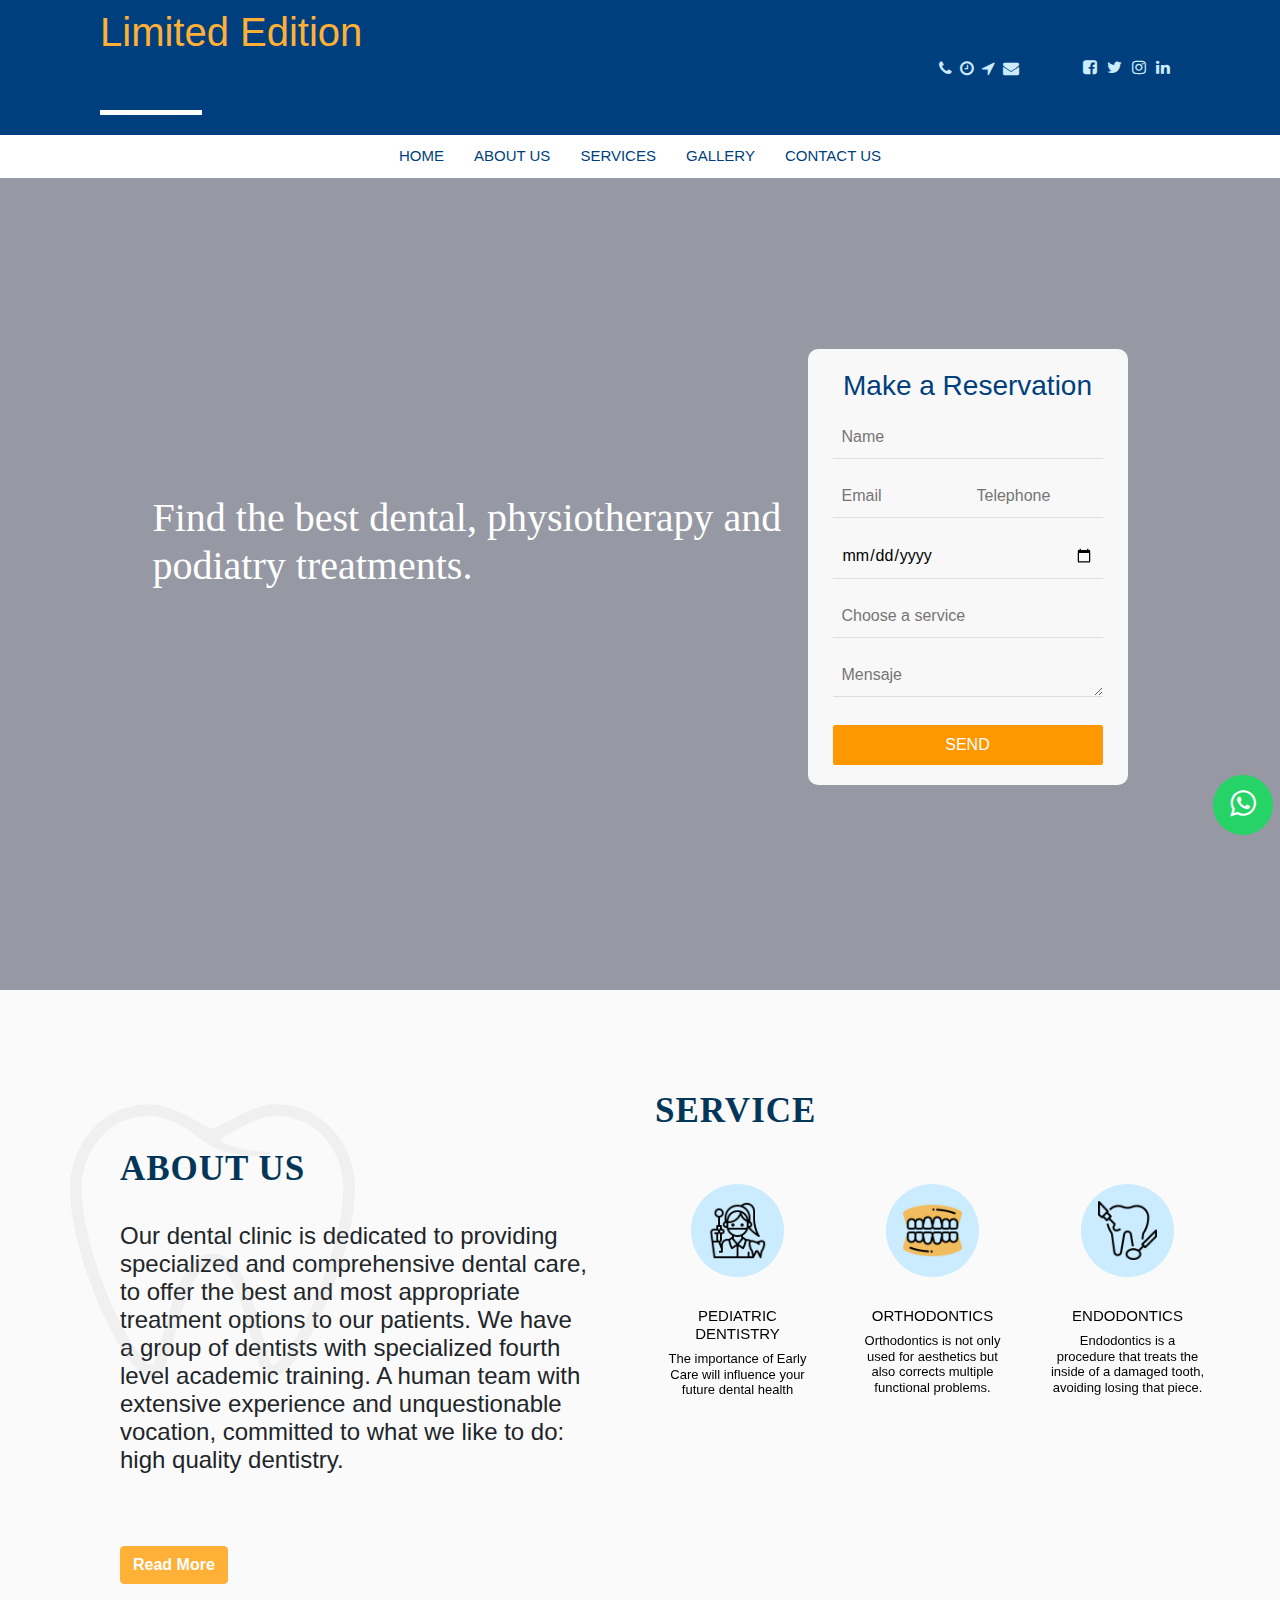
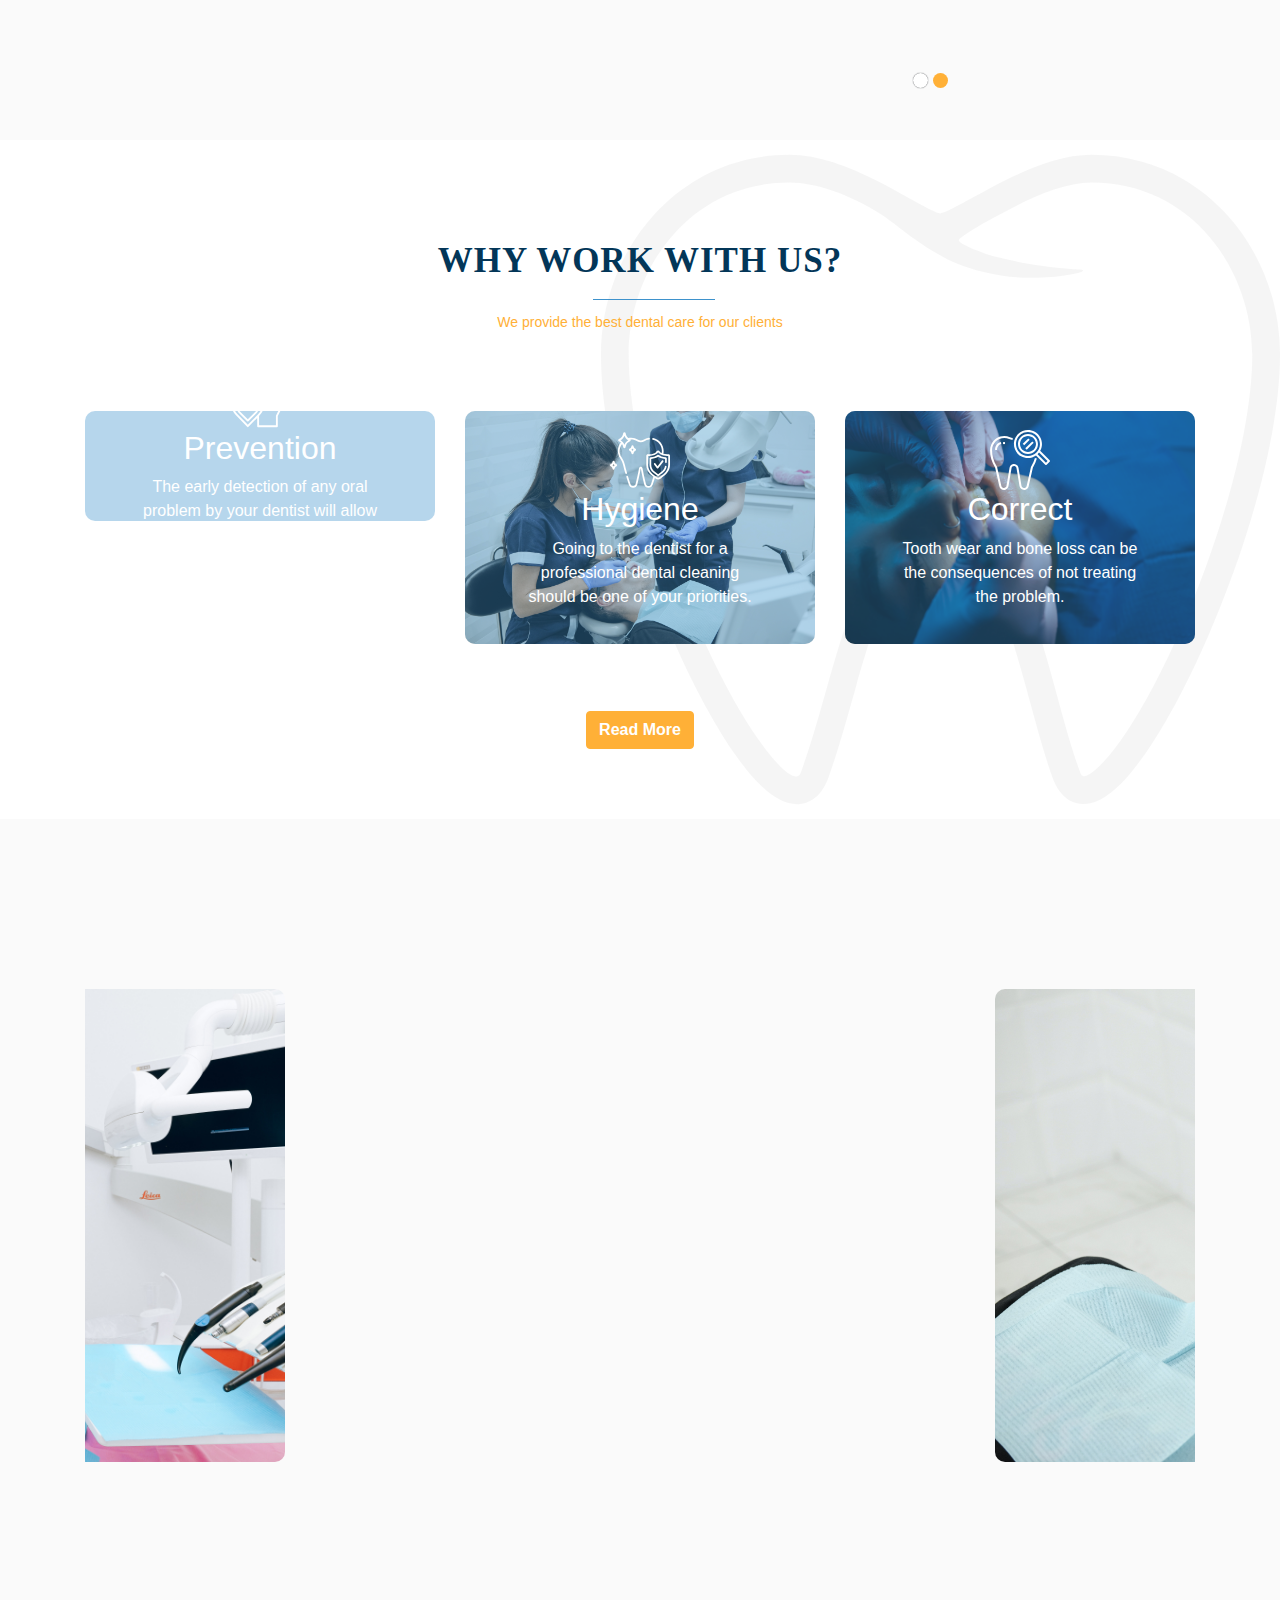
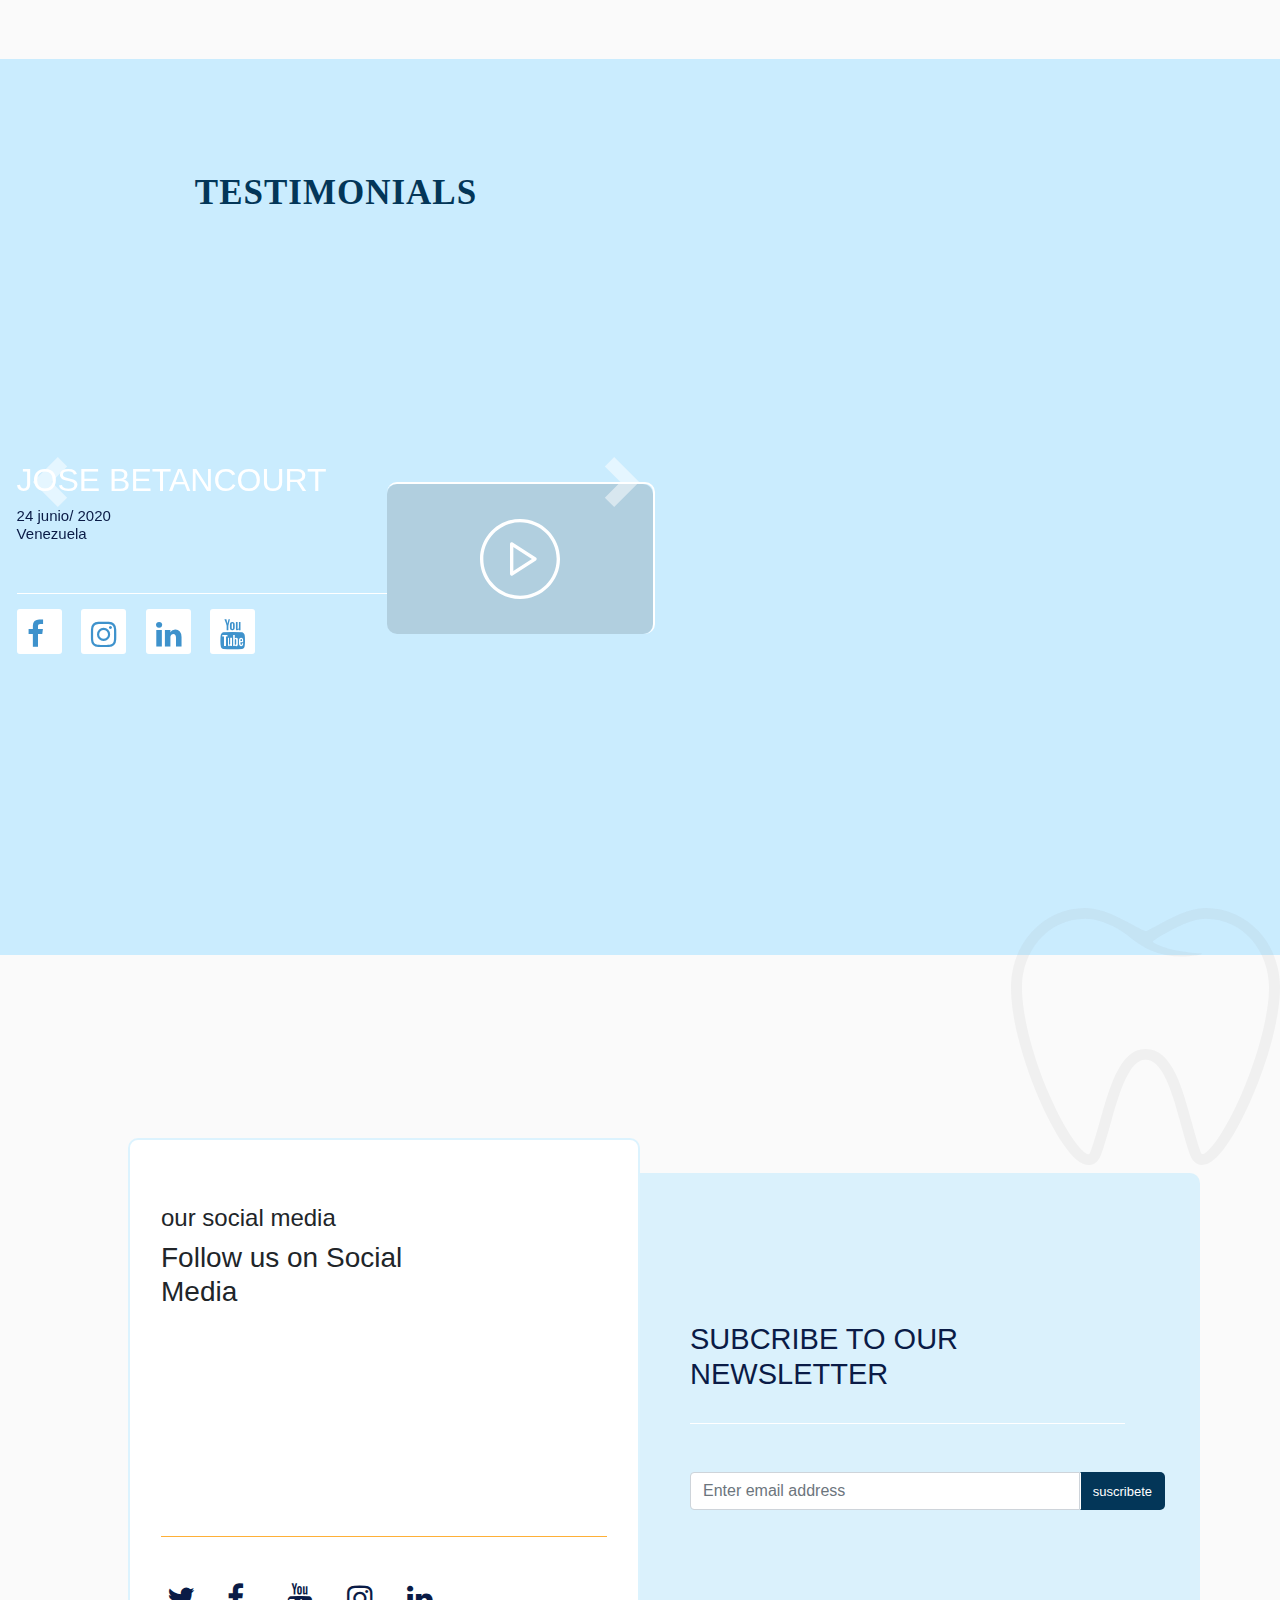
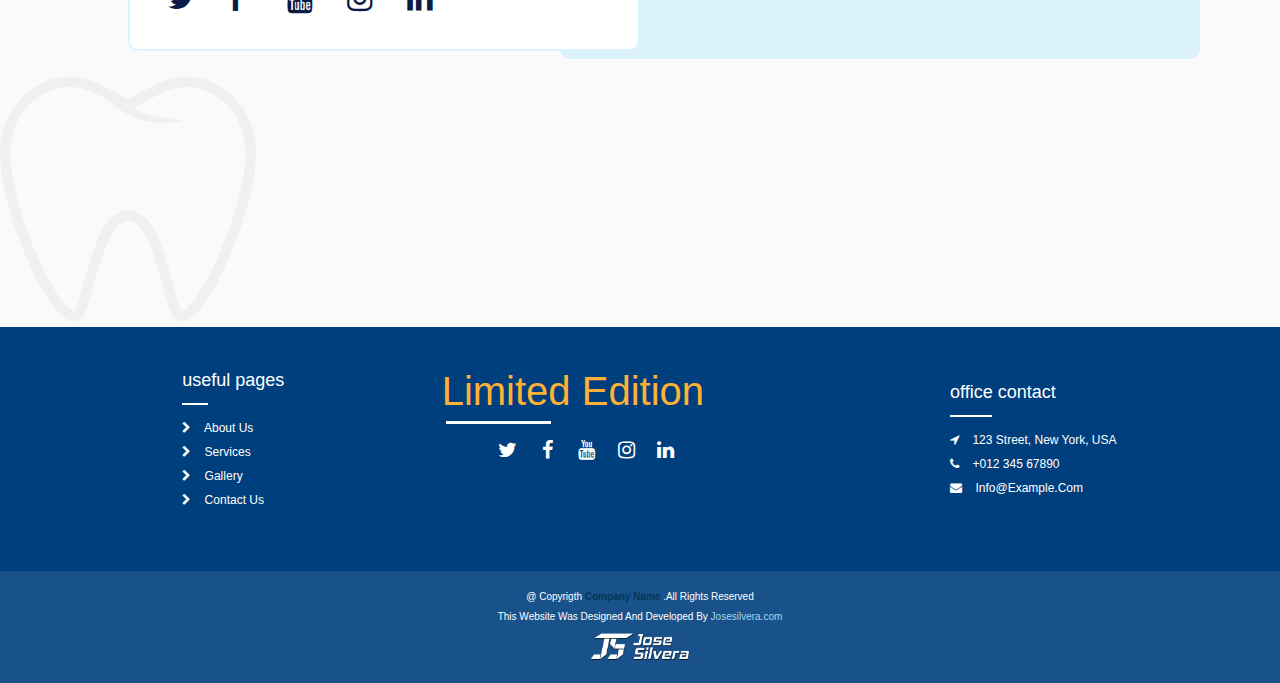
==== index.html @ 58173c43 "project limited edition" ====
<!DOCTYPE html>
<html lang="en">
<head>
    <meta charset="UTF-8">
    <meta http-equiv="X-UA-Compatible" content="IE=edge">
    <meta name="viewport" content="width=device-width, user-scalable=no, initial-scale=1.0, maximum-scale=1.0, minimum-scale=1.0">
    <link rel="icon" href="assets/img/LOGO-many.png" type="image/x-icon">
    <link rel="stylesheet" href="https://maxcdn.bootstrapcdn.com/font-awesome/4.5.0/css/font-awesome.min.css">
    <!-- <link rel='stylesheet' href='https://maxcdn.bootstrapcdn.com/bootstrap/3.3.5/css/bootstrap.min.css'> -->
    <link rel="stylesheet" href="assets/css/bootstrap.css">
    <link rel="stylesheet" href="assets/css/slick-theme.css">
    <link rel="stylesheet" href="assets/css/slick.css">
    <!--   <link rel="stylesheet" href="assets/css/bootstrap.css"> -->
    <link rel="stylesheet" href="assets/css/responsive.css">
    <link rel="stylesheet" href="assets/css/main.css">
    <link rel="stylesheet" href="assets/css/fonts.css">
  <title>Limited Edition Websites</title>
</head>
<body>
  <a href="https://wa.me/123445678910?text=Me%20gustaría%20saber%20el%20precio%20del%20coche" class="whatsapp" target="_blank"> <i class="fa fa-whatsapp whatsapp-icon"></i></a>
  <!-- Boton hacia arriba -->
<a class="ir-arriba"  javascript:void(0) title="Volver arriba">
  <span class="fa-stack">
    <i class="fa fa-circle fa-stack-2x"></i>
    <i class="fa fa-arrow-up fa-stack-1x fa-inverse"></i>
  </span>
</a>
    <header>
        <nav class="">
            <div class="header">
                <div class="header-logo">
                    <div class="header-contact">
                        <div class="logo">
                            <h1>
                                Limited Edition
                            </h1>
                        </div>
                        <div class="information">
                            <div class="hour">
                              <div class="phone">
                                <h6 class="btn btn--hover-icon">
                                  <i class="fa fa-phone"></i>
                                  <span>+1 234 456 78910</span>
                                </h6>
                                <h6 class="text-orange btn btn--hover-icon">
                                  <i class="fa fa-clock-o"></i>
                                  <span class="text-white"> Mon - Sat 8:00 - 17:30, Sanday - CLOSED</span>
                                </h6>
                                <h6 class="text-orange btn btn--hover-icon">
                                  <i class="fa fa-location-arrow"></i>
                                    <span class="text-white"> 123 Street, New York, USA</span>
                                </h6>
                                <h6 class="text-orange btn btn--hover-icon">
                                  <i class="fa fa-envelope"></i>
                                  <span class="text-white"> info@example.com</span>
                                </h6>
                              </div>
                                
                                
                        </div>
                        <div class="Followus">
                            
                            <div class="Followus-icons">
                                <span><a href="#Facebook"><i class="fa fa-facebook-square"></i></a></span>
                                <span><a href="#Twitter"><i class="fa fa-twitter"></i></a></span>
                                <span><a href="#Instagram"><i class="fa fa-instagram"></i></a></span>
                                <span><a href="#Linkendiun"><i class="fa fa-linkedin"></i></a></span>
                            </div>
                            
                        </div>
                    </div>
                </div>
                
            </div>

            <div class="header__main navbar-me back container-fluid">
            <button class="responsive-menu-btn">
                <svg class="open" xmlns="http://www.w3.org/2000/svg" viewBox="0 0 100 125">
                    <path d="M14.000002 15.99999c-3.3137 0-6 2.68619-6 6 0 3.31359 2.6863 6 6 6h71.999996c3.3137 0 6-2.68641 6-6 0-3.31381-2.6863-6-6-6zm0 28.00003c-3.3137 0-6 2.6862-6 6 0 3.3136 2.6863 6 6 6h71.999996c3.3137 0 6-2.6864 6-6 0-3.3138-2.6863-6-6-6zm0 28c-3.3137 0-6 2.6862-6 6 0 3.3136 2.6863 6 6 6h71.999996c3.3137 0 6-2.6864 6-6 0-3.3138-2.6863-6-6-6z"
                        style="text-indent:0;text-transform:none;block-progression:tb" overflow="visible" color="#000" />
                </svg>
                <svg class="close" xmlns="http://www.w3.org/2000/svg" viewBox="0 0 16 20">
                <path d="M14.7 1.3c-.4-.4-1-.4-1.4 0L8 6.6 2.7 1.3c-.4-.4-1-.4-1.4 0s-.4 1 0 1.4L6.6 8l-5.3 5.3c-.4.4-.4 1 0 1.4.2.2.4.3.7.3s.5-.1.7-.3L8 9.4l5.3 5.3c.2.2.5.3.7.3s.5-.1.7-.3c.4-.4.4-1 0-1.4L9.4 8l5.3-5.3c.4-.4.4-1 0-1.4z"/>
                </svg>
            </button>
            <nav class="nav__menu" id="probando">
                <div class="nav-item">
                <a class="nav-link before" href="index.html">home</a>
                </div>
                <div class="nav-item">
                    <a class="nav-link" href="about.html">about us</a>
                </div>
                <div class="nav-item">
                    <a class="nav-link" href="services.html">services</a>
                </div>
                <div class="nav-item">
                    <a class="nav-link" href="gallery.html">gallery</a>
                    </div>
                <div class="nav-item">
                    <a class="nav-link" href="contact.html">Contact Us</a>
                </div>
            </nav>
        </div>
            
        </nav>

      
    

        <!-- INFO HEADER -->
        <div class="header-info">
            
            <video playsinline="playsinline" autoplay="autoplay" muted="muted" loop="loop">
                <source src="assets/video/banner.mp4" type="video/mp4">
              </video>
            <div class=" mask-header">
                <div class="info-xs">
                    <div class="info-xs-1">
                        <h1>Find the best dental, physiotherapy and podiatry treatments.
                        </h1>
                    </div>
                    <div class="info-xs-2">
                        <div class="formulario">
                            <h3 class="blue">Make a Reservation</h3>
                            <from id="formulario">
                                <input type="text" name="name" placeholder="Name" id="#name">
                                <div class="input-datos">
                                <input type="email" name="email" placeholder="Email" id="#email">
                                <input type="phone" name="" placeholder="Telephone" id="">
                                </div>
                                <input type="date" name="calendar"  id="#calenndar">
                                <input type="text" name="service" placeholder="Choose a service" id="">
                                <textarea name="" id="" placeholder="Mensaje" cols="30" rows="10"></textarea>
                            </from>
                            
                            <div class="button-contact Send">
                                <button type="submit" class="btn-contactus"> <a href=#Gallery>send</a> </button>
                            </div>
                        </div>
                    </div>
                </div>
            </div>
        </div>
    </header>
    <!-- SECTION ABOUT -->
    <section id="About">
      <div class="container">
        <div class="row info-about">
          <div class="col-md-6 text-about">
            <img src="assets/img/background-tooth.svg" alt="">
            <h2 class="text-title">About Us</h2>
            <h4 class="text-content">Our dental clinic is dedicated to providing specialized and comprehensive dental care, to offer the best and most appropriate treatment options to our patients. We have a group of dentists with specialized fourth level academic training. A human team with extensive experience and unquestionable vocation, committed to what we like to do: high quality dentistry.</h4>
            <img src="" alt="">
            <div class="about-button">
              <button type="button" class="btn btn-primary"> <a href="about.html">Read More</a></button>
            </div>
          </div>
            <div class="col-md-6 Service">
              <h2 class="text-title">Service</h2>
    <!-- COROUSEL  -->
    <div id="carouselExampleControls" class="carousel slide" data-ride="carousel">
      <div class="carousel-inner">
          <div class="carousel-item active">
            <div class="row">
              <div class="col-md-4 background-light-blue">
                <div class="icon-services">
                  <div>
                    <img src="assets/img/odontopediatria.png" alt="">
                  </div>
                </div>
                <h2 class="title-service">pediatric dentistry
                </h2>
                <h3 class="content-servi">
                  The importance of Early Care will influence your future dental health
                </h3>
              </div>
              <div class="col-md-4 background-orange">
                <div class="icon-services">
                  <div>
                    <img src="assets/img/ortodoncia.png" alt="">
                  </div>
                  
                </div>
                <h2 class="title-service">orthodontics
                </h2>
                <h3 class="content-servi">
                  Orthodontics is not only used for aesthetics but also corrects multiple functional problems.
                </h3>
              </div>
              <div class="col-md-4 background-blue">
                <div class="icon-services">
                  <div>
                    <img src="assets/img/endodoncia.png" alt="">
                  </div>
                
              </div>
                <h2 class="title-service">Endodontics
                </h2>
                <h3 class="content-servi">
                  Endodontics is a procedure that treats the inside of a damaged tooth, avoiding losing that piece.
                </h3>
              </div>
              
            </div>
          </div>
          <div class="carousel-item">
            <div class="row">
              <div class="col-md-4 background-orange">
                <div class="icon-services">
                  <div>
                    <img src="assets/img/regeneracion-osea.png" alt="">
                  </div>
                </div>
                <h2 class="title-service"> bone regenaration
                </h2>
                <h3 class="content-servi">
                  Implantology is the branch of dentistry that has revolutionized dental treatments.
                </h3>
              </div>
              <div class="col-md-4 background-blue">
                <div class="icon-services">
                  <div>
                    <img src="assets/img/Periodoncia.svg" alt="">
                  </div>
                </div>
                <h2 class="title-service"> Periodontics
                </h2>
                <h3 class="content-servi">
                  La enfermedad periodontal es una enfermedad inflamatoria-infecciosa que afecta los tejidos de soporte del diente.
                </h3>
              </div>
              <div class="col-md-4 background-light-blue">
                <div class="icon-services">
                  <div>
                  <img src="assets/img/Blancamiento.png" alt=""> 
                  </div>
                  
                </div>
                
                <h2 class="title-service"> Esthetic
                </h2>
                <h3 class="content-servi">
                  ¿No te gusta como lucen tus dientes? odontología cosmética puede dar un cambio muy importante en tu sonrisa.</h3>
              </div>
            </div>
          </div>
      </div>
      <!-- Indicators -->
      <ol class="carousel-indicators circle-indicators">
          <a data-target="#carouselExampleControls" data-slide-to="0" class="indicators-service active"></a>
          <a data-target="#carouselExampleControls" data-slide-to="1" class="indicators-service"></a>
      </ol> 
    </div>
    </section>
    <!-- SECTION PROFITS -->
    <section id="Profits">
      <img src="assets/img/background-tooth.svg" id="profits-tooth" alt="">
      <div class="container">
        <div id="titles">
          <h2 class="text-title">Why Work With Us?</h2>
          <h3 class="sub-title">We provide the best dental care for our clients</h3>
        </div>
        <div class="row">
          
          <div class="col-md-4">
            <div class="info-Profits">
              <img src="assets/img/prevencion.jpg" alt="">
              <div class="mask-profits">
                <div class="icon-profts">
                  <img src="assets/img/proteger.svg" alt="">
                </div>
                <h2>Prevention</h2>
                <p>
                  The early detection of any oral problem by your dentist will allow a lower cost and faster treatment.</p>
              </div>
            </div>
          </div>
          <div class="col-md-4">
            <div class="info-Profits">
              <img src="assets/img/higyene.jpg" alt="">
              <div class="mask-profits">
                <div class="icon-profts">
                  <img src="assets/img/higyene.svg" alt="">
                </div>
                <h2>Hygiene</h2>
                <p>Going to the dentist for a professional dental cleaning should be one of your priorities.</p>
              </div>
            </div>
          </div>
          <div class="col-md-4">
            <div class="info-Profits">
              <img src="assets/img/correct.jpg" alt="">
              <div class="mask-profits">
                <div class="icon-profts">
                  <img src="assets/img/correct.svg" alt="">
                </div>
                <h2>Correct</h2>
                <p>
                  Tooth wear and bone loss can be the consequences of not treating the problem.</p>
              </div>
            </div>
          </div>
        </div>
      </div>
      <div class="button-profits">
        <button type="button" class="btn btn-primary"> <a href="services.html">Read More</a></button>
      </div>
    </section>
    <section class="job">
      <!-- COROUSEL  -->
      <div class="container">
              <div class="slider center">       
                <div class="slide">
                  <div class="img-slick"> <img src="assets/img/img-2.jpg" alt=""></div>
                </div>
                <div class="slide">
                  <div class="img-slick"> <img src="assets/img/img1.jpg" alt=""></div>
                </div>
                <div class="slide">
                  <div class="img-slick"> <img src="assets/img/img3.jpg" alt=""></div>
                </div>
              <div class="slide">
                <div class="img-slick"> <img src="assets/img/img4.jpg" alt=""></div>
                </div>
            </div>
      </div>
      </section>

    <section class="Testimonials">
      <!-- COROUSEL  -->
      <div id="carousel-testimonials" class="carousel slide" data-ride="carousel">
        <h2 class="text-title">Testimonials</h2>
        <div class="carousel-inner">
            <div class="carousel-item active">
              <div class="content-testimonials">
                <div class="info-testimonials">
                  <h2 class="name-client">
                    Jose Betancourt
                  </h2>
                  <h4 class="date-client">
                      24 junio/ 2020 <br> Venezuela
                  </h4>
                  <div class="icons-testimonials">
                    <i class="fa fa-facebook"></i>
                    <i class="fa fa-instagram"></i>
                    <i class="fa fa-linkedin"></i>
                    <i class="fa fa-youtube"></i>
                  </div>
                </div>
                <div class="video-testimonils">
                      <!-- Button trigger modal -->
                      <div class="play">
                        <div class="container-play">
                          <img src="assets/img/play-button.svg" alt="">
                        </div>
                        <video data-toggle="modal" data-target="#HELPMELong"   playsinline="playsinline"  muted="muted" loop="loop">
                          <source  src="assets/video/banner.mp4" type="video/mp4">
                        </video>
                      </div>
                  
                </div>
              </div>
            </div>
            </div>
            <a class="carousel-control-prev" href="#carousel-testimonials" role="button" data-slide="prev">
              <span class="carousel-control-prev-icon" aria-hidden="true"></span>
              <span class="sr-only">Previous</span>
            </a>
            <a class="carousel-control-next" href="#carousel-testimonials" role="button" data-slide="next">
              <span class="carousel-control-next-icon" aria-hidden="true"></span>
              <span class="sr-only">Next</span>
            </a>
      </div>
      <!-- Modal #1-->
      <div class="modal fade" id="HELPMELong" tabindex="-1" role="dialog" aria-labelledby="HELPMELongTitle" aria-hidden="true">
        <div class="modal-dialog" role="document">
          <div class="modal-content">
            <div class="modal-body">
              <button type="button" class="close" data-dismiss="modal" aria-label="Close"><span aria-hidden="true">&times;</span></button>
              <video playsinline="playsinline" autoplay="autoplay" muted="muted" loop="loop">
                <source src="assets/video/banner.mp4" type="video/mp4">
              </video>
            </div>
          </div>
        </div>
      </div>
    </section>
<!-- SECCION SOCIAL -->
<section class="social">
  <img src="assets/img/background-tooth.svg" id="social-1" alt="">
  <div class="social-info">
      <div class="text-social">
          <h4 class="orange-subtitulo">our social media</h4>
          <h3 cclass="text-title">Follow us on Social <br> Media</h3>
      </div>
      <div class="icon-social">
          <a href="#Twitter"><i class="fa fa-twitter"></i></a>
          <a href="#Facebook"><i class="fa fa-facebook-f"></i></a>
          <a href="#Youtube"><i class="fa fa-youtube"></i></a>
          <a href="#Instagram"><i class="fa fa-instagram"></i></a>
          <a href="#Linkedin"><i class="fa fa-linkedin"></i></a>
      </div>
  </div>
  <div class="subscribe">
      <h4>Subcribe to our Newsletter</h4>
      <form>
          <div class="input-group">
          <input type="text" class="form-control" placeholder="Enter email address">
          <div class="input-group-btn">
              <button class="btn btn-default" type="submit">suscribete</button>
          </div>
          </div>
      </form>
  </div>
  <img src="assets/img/background-tooth.svg" id="social-2" alt="">
</section>

     <!-- FOOTER -->
     <footer id="contact"> 
      <div class="footer-menu">
          
          <div class="col-4 ul-page">
              <ul>
                  <li class="orange-footer">
                      useful pages
                  </li>
                  <li class="text-footer"><a href="about.html"> <i class="fa fa-chevron-right"></i> about us</a></li>
                  <li class="text-footer"><a href="service.html"> <i class="fa fa-chevron-right"></i> services</a></li>
                  <li class="text-footer"><a href="gallery.html"> <i class="fa fa-chevron-right"></i> gallery</a></li>
                  <li class="text-footer"><a href="contact.html"> <i class="fa fa-chevron-right"></i> contact us</a></li>
              </ul>
          </div>
          <div class="col-3 img-logo">
              <h1>
                  Limited Edition
              </h1>
              <li class="icons-ul">
                  <a href="#Twitter"><i class="fa fa-twitter"></i></a>
                  <a href="#Facebook"><i class="fa fa-facebook-f"></i></a>
                  <a href="#Youtube"><i class="fa fa-youtube"></i></a>
                  <a href="#Instagram"><i class="fa fa-instagram"></i></a>
                  <a href="#Linkedin"><i class="fa fa-linkedin"></i></a>
              </li>
          </div>
          <div class="col-5 ul-contact">
              <ul>
                  <li class="orange-footer">
                      office contact
                  </li>
                  <li class="text-footer"><i class="fa fa-location-arrow"></i> 123 street, new york, USA</li>
                  <li class="text-footer"><i class="fa fa-phone"></i> +012 345 67890</li>
                  <li class="text-footer"><i class="fa fa-envelope"></i> info@example.com</li>
              </ul>
          </div>
      </div>
      <div class="copyrigth">
          <h4>@ copyrigth <strong class="orange">company name</strong> .all rights reserved</h4>
          <h4>this website was designed and developed by <a href="#josesilvera">Josesilvera.com</a></h4>
          <img src="assets/img/Logo-JS-White-Wshadow.png" alt="jose silvera">
      </div>
  </footer>
<!-- partial -->
 <script src='https://cdnjs.cloudflare.com/ajax/libs/jquery/2.1.3/jquery.min.js'></script>
<script  src="assets/js/scroll-top.js"></script>
<script  src="assets/js/bootstrap.min.js"></script>
<script  src="assets/js/jquery.min.js"></script>
<script  src="assets/js/slick.min.js"></script>
<script src="assets/js/menu.js"></script> 
<script src="assets/js/slider.js"></script>
</body>
</html>
---- assets/css/responsive.css ----
@media only screen and (min-width:0px) and (max-width:500px) {
.navbar.navbar-expand-lg.navbar-light.bg-light {
display: none;
}
/*HEADER*/

.header__main.navbar-me.back.container-fluid {
    height: 10vh;
}
.responsive-menu-btn {
    height: 50px !important;
    }
.responsive-menu-btn svg {
    top: 18%!important;
}
.logo {
    display: flex;
    height: 100%;
}
.header-logo {
padding: 5px 10px;
height: 22vh;
}
.header-contact {
justify-content: end;
flex-direction: column;
}

.info-xs {
position: relative;
flex-direction: column;
padding: 0px 10px;
width: 100%;
}
.info-xs-1 h1:before {
margin-top: inherit !important;
top: -30px;
 }
 .formulario{
    background: #f6f6f6  !important;
 }
 .formulario input, .formulario textarea {
    background: transparent;

    }
.formulario h3.blue {
font-size: 16px;
}
.header-info {
    margin-bottom: 20pc;
    height: 110vh;
}
.header-info video {
width: 100%;
height: 100%;
object-fit: cover;
}
.info-xs-1 h1 {
margin-bottom: inherit !important;
font-size: 38px;

}
.info-xs-1 h4 {
display: none;
}
.info-xs-2 {
    position: absolute;
    top: 16pc;
    padding: 0 35px;
}
.logo h1 {
    font-size: 25px;
}
h6.text-orange {
    display: none;
}
.Followus {
    margin-right: 0 !important;
}
.Followus-icons {
    display: flex;
}
 body > header > nav > div > div.header-logo > div > div.information > div.hour > h6.text-orange, body > header > nav > div > div.header-logo > div > div.information > div.hour > h6.text-white {
    display: none;
}
.information {
    justify-content: space-between !important;
    padding: 17px 5px;
}
.hour .phone h6:before{
    display: none;
}
.col-md-6.Service {
    padding-top: 10pc;
}
.icon-services div {
    width: 30%;
}
.col-md-6.Service {
    height: 150vh;
}
section#About {
    padding-right: 15px;
}
section#Profits {
    margin-top: 70px;
}
.info-Profits {
    margin-bottom: 15px;
}
.job-img img {
    object-position: initial !important;
}
section.Testimonials {
    background: #fbfbfb;
    padding: 15px 0px;
    }
.content-testimonials {
flex-direction: column-reverse;
    }
    .info-testimonials {
        padding: 20px 45px;
    }
    h2.name-client {
        margin-right: 0px!important;
    }
    div#carousel-testimonials .carousel-inner {
        height: 85vh;
}
i.fa.fa-youtube {
    display: none;
}
.social-info {
    position: initial  !important;
    width: 100% !important;
}
section.social {
    padding: 100px 15px !important;
    flex-direction: column;
    height: 140vh !important;

}
.subscribe {
    width: 100% !important;
    padding: 15px !important;
}
.footer-menu {
    flex-direction: column;
}
.ul-page, .ul-contact, .img-logo {
    flex: 0 100%!important;
    max-width: 100%;
    justify-content: end !important;
}
.col-3.img-logo{
    order: 1;
}
.ul-page{
    order: 2;
}
.ul-contact{
    order: 3;
}
li.icons-ul {
    text-align: inherit !important;
    margin-bottom: 20px;
    margin-left: 29px;
}
.copyrigth img {
    width: 30% !important;
}
#img-about {
    padding-top: 0;
    order: 1;
    height: 80vh;
}
.about-Us .text-about{
    order: 2;
}
/**page service*/
#servi-h2{
    margin-bottom: 55px;
}
section.about-Us {
    padding-bottom: 45px!important;
}
section.mission-vision .row {
    flex-direction: column;
}
.mission, .vision {
    width: 100% !important;
    height: auto!important;
}
.col-md-4.info-team {
    margin-bottom: 40px;
}
section.servi-page {
    padding: 60px 15px !important;
}
.service-page-2 .Service {
    padding-top: 2pc;
    height: 60vh;
}
/*GALLERY*/
section#project {
    padding-left: 15px;
    padding-right: 15px;
}
/*CONTACT*/
li.text-contact, .info-contact li {
    text-align:center !important;
}

.info-contact ul {
    padding-left: 0;
}
.contact-2 {
    padding-top: 30px;
}
}
@media screen and (min-width: 500px) {

.logo {
    display: flex;
    position: absolute;
    height: 100%;
}
.header-logo {
padding: 5px 100px;
}
.header-contact{
justify-content: space-around;
}
.info-xs-1 h1 {
font-size: 55px;
}
  .mak-testimonio {
bottom: 0; }

video {
    width: 100%;
    height: 100%;
    object-fit: cover;
}
.info-xs-1 h1 {
    font-size: 29px;
}
.info-xs-1 h4 {
    font-size: 10px;
}
 }

 @media only screen and (min-width:501px) and (max-width:767px)
   {

   .info-xs {
        padding: 0 20px;
        margin-top: 220px;
    }
    .info-xs-1 {
        margin-right: 25px;
    }
    .info-xs-1 h4 {
        font-size: 18px;
    }
    .info-xs-1 h1:before {
        margin-top: 8.5pc !important;
    }
    .header-info {
        height: 135vh;
    }
    .mak-testimonio {
        padding: 0 12px !important;
        margin: 65px 14px !important;
    }
    .header-logo {
        padding: 5px 35px!important;
    }
    .header-contact {
        flex-direction: column;
    }
    .information {
        flex-direction: row-reverse;
    }
        .information {
        justify-content: space-between!important;
    }
    .hour, .Followus {
        margin-right: 0px !important;
    }
    .header-logo {
        height: 23vh;
    }
    .header-contact {
        height: 100%!important;
    }
    .logo h1:before {
        bottom: 50px !important;
        }
        .Followus {
            padding-top: 40px;
        }
        .Followus h6 {
          display: none;
        }
        .Followus-icons {
            margin-top: 23px;
        }
        .col-md-6.Service {
            height: 80vh;
        }
        .col-md-6.Service .row {
            flex-direction: column;
        }
        .icon-services div {
            width: 24%;
        }
        .col-md-6.Service {
            height: 152vh;
        }
        .col-md-6.Service {
                padding-top: 125px;
            }
            section#Profits {
                padding-top: 10pc !important;
            }
    .job-img img {
        object-position: inherit!important;
    }
    section.Testimonials {
        padding: 75px 0px;
    }
    .content-testimonials {
        padding: 35px 70px;
    }
    h2.name-client {
        margin-right: 0px !important;
    }
    
    .video-testimonils {
        width: 50%;
    }
    h2.name-client {
        font-size: 23px;
    }
    section.social {
        padding: 100px 40px !important;
        }
        .social-info {
            width: 50% !important;
            left: 3pc !important;

            }
    .col-3.img-logo h1 {
        font-size: 22px;
    }
    li.icons-ul a i {
        width: 40px !important;

}
li.icons-ul {
    padding-top: 30px;
}
.col-3.img-logo h1:before {
    margin-top: 40px!important;
    }
    .copyrigth img {
width: 15% !important;
    }
    .header__main.navbar-me.back.container-fluid {
height: 11vh;
    }
.responsive-menu-btn {
height: 52px !important;
}
.responsive-menu-btn > svg.open {
height: 50px;
top: 10px;
}
.container {
    max-width: 80%;
}
.about-Us div#img-about {
    height: 100vh;
}
.about-Us {
    padding-bottom: 100px!important;
}
.mission, .vision {
    height: max-content!important;
    width: 50% !important;
}
.info-team {
    width: 33%;
}
.servi-page .col-md-4 {
    width: 33%;
}
.servi-page .container {
    max-width: 100%;
}
.servi-page .icon-services div {
    width: 65% !important;
}
.service-page-2 {
    padding-bottom: 100px!important;
}
.service-page-2  .col-md-6.Service {
    height: auto;
}
section#project .col-md-3 {
    width: 25%;
}
section#project .col-md-4 {
    width: 33.3%;
}
.contact{
padding: 0px 30px;
}
.contact .container {
    max-width: 100%;
}
.contact .col-md-6 {
    width: 50%;
}
li.icons-contact i {
    margin-right: 9px!important;
    }
 }

 
 @media only screen and (min-width:769px) and (max-width:1024px){
    .logo {
width: 35%;
    }
    .container-fluid {
        height: 10vh;
    }
    .responsive-menu-btn svg {
        top: 5% !important;
    }
    .Followus-icons {
        display: flex;
    }
    .header-logo {
        padding: 5px 40px;
    }
    .header-info {
        height: 120vh;
    }
    .info-xs {
        padding: 8px 50px;
        margin-top: 3pc;
    }
    .info-xs-2 {
        margin-top: 78px;
        flex: 0 50%;
        max-width: 50%;
    }
    .info-xs-1 h1 {
        font-size: 35px;
    }
    .info-xs-1 h4 {
        font-size: 15px;
    }
    .info-xs-1 h1:before {
        display: none;
    }
    .info-xs-1 {
        flex: 0 50%;
        max-width: 50%;
        margin-right: 28px;
    }
    .mak-testimonio {
        margin: 84px 40px !important;
        padding: 0 120px !important;
    }
    .Service  {
        height: 70vh!important;
    }
    .Service .col-md-4 {
        height: auto!important;
    }
    .info-Profits {
        height: 100%;
    }
    #Profits .col-md-4 {
        height: 45vh;
    }
    .info-Profits img {
        height: 100%;
        object-fit: cover;
    }
    .mask-profits {
        padding: 0!important;
}
img#profits-tooth {
    height: auto !important;
}
.job-img img{
    object-position: unset!important;
}
section.Testimonials {
    padding: 100px 0px;
}
div#carousel-testimonials {
    height: 60vh;
}
.content-testimonials {
    padding: 0px 60px;
}
.about-Us{
    padding-bottom: 80px!important;
}
.mission, .vision{
    height: max-content!important;
}
.service-page-2 {
    padding-bottom: 100px!important;
}
.col-3.img-logo h1 {
    font-size: 27px;
}
.col-3.img-logo h1:before {
    margin-top: 40px!important;
}
li.icons-ul a i {
    width: 34px!important;
    margin-top: 25px!important;
}
li.icons-contact i {
    margin-right: 13px !important;
    }

}



 @media (min-width: 1025px) {
.responsive-menu-btn {
display: none; } }
.nav__menu {
position: fixed;
display: flex;
flex-direction: column;
top: 0;
background: #fff;
left: 0;
width: 120%;
height: 100vh;
justify-content: center;
transform: translate(-100%, 0);
transition: transform 0.2s linear;}
.nav__menu.--is-open {
transform: translate(0, 0); }
.nav__menu > a {
text-transform: uppercase;
padding: 2rem;
text-decoration: none;
color: white;
font-size: 15px; }

@media (min-width: 1025px) {
.nav__menu {
width: 100%;
display: flex;
flex-direction: row;
background: none;
border-right: none;
position: static;
margin-left: auto;
height: auto;
transform: translate(0, 0);
align-items: center; }
.nav__menu.--is-open {
display: flex;
width: 100%;
} }
@media only screen and (min-width:1025px) and (max-width:1440px){
    .info-xs-1 h4 {
        font-size: 19px;
    }
    .info-xs-1 h1 {
        font-size: 40px;
    }
    .info-xs-1 h1:before {
        margin-top: 9.5pc !important;
    }
    .info-xs-2 {
        flex: 0 25%;
    }
    .header-info {
        height: 110vh;
        }
        .info-xs {
            margin-top: 9pc;
        }
    .info-xs-1 {
        max-width: 50%;
        margin-right: 15px;
    }
    .header-logo {
        height: 15vh;
    }
    .icon-services div {
        width: 60%;
        }
        .col-md-6.Service {
            height: 50vh;
        }
        section.Testimonials {
            padding-top: 100px;
            padding-bottom: 150px;
         }
         div#carousel-testimonials .carousel-inner {
            height: 55vh;
        }
        div#carrusel-img {
            height: 60vh;
        }
        
}
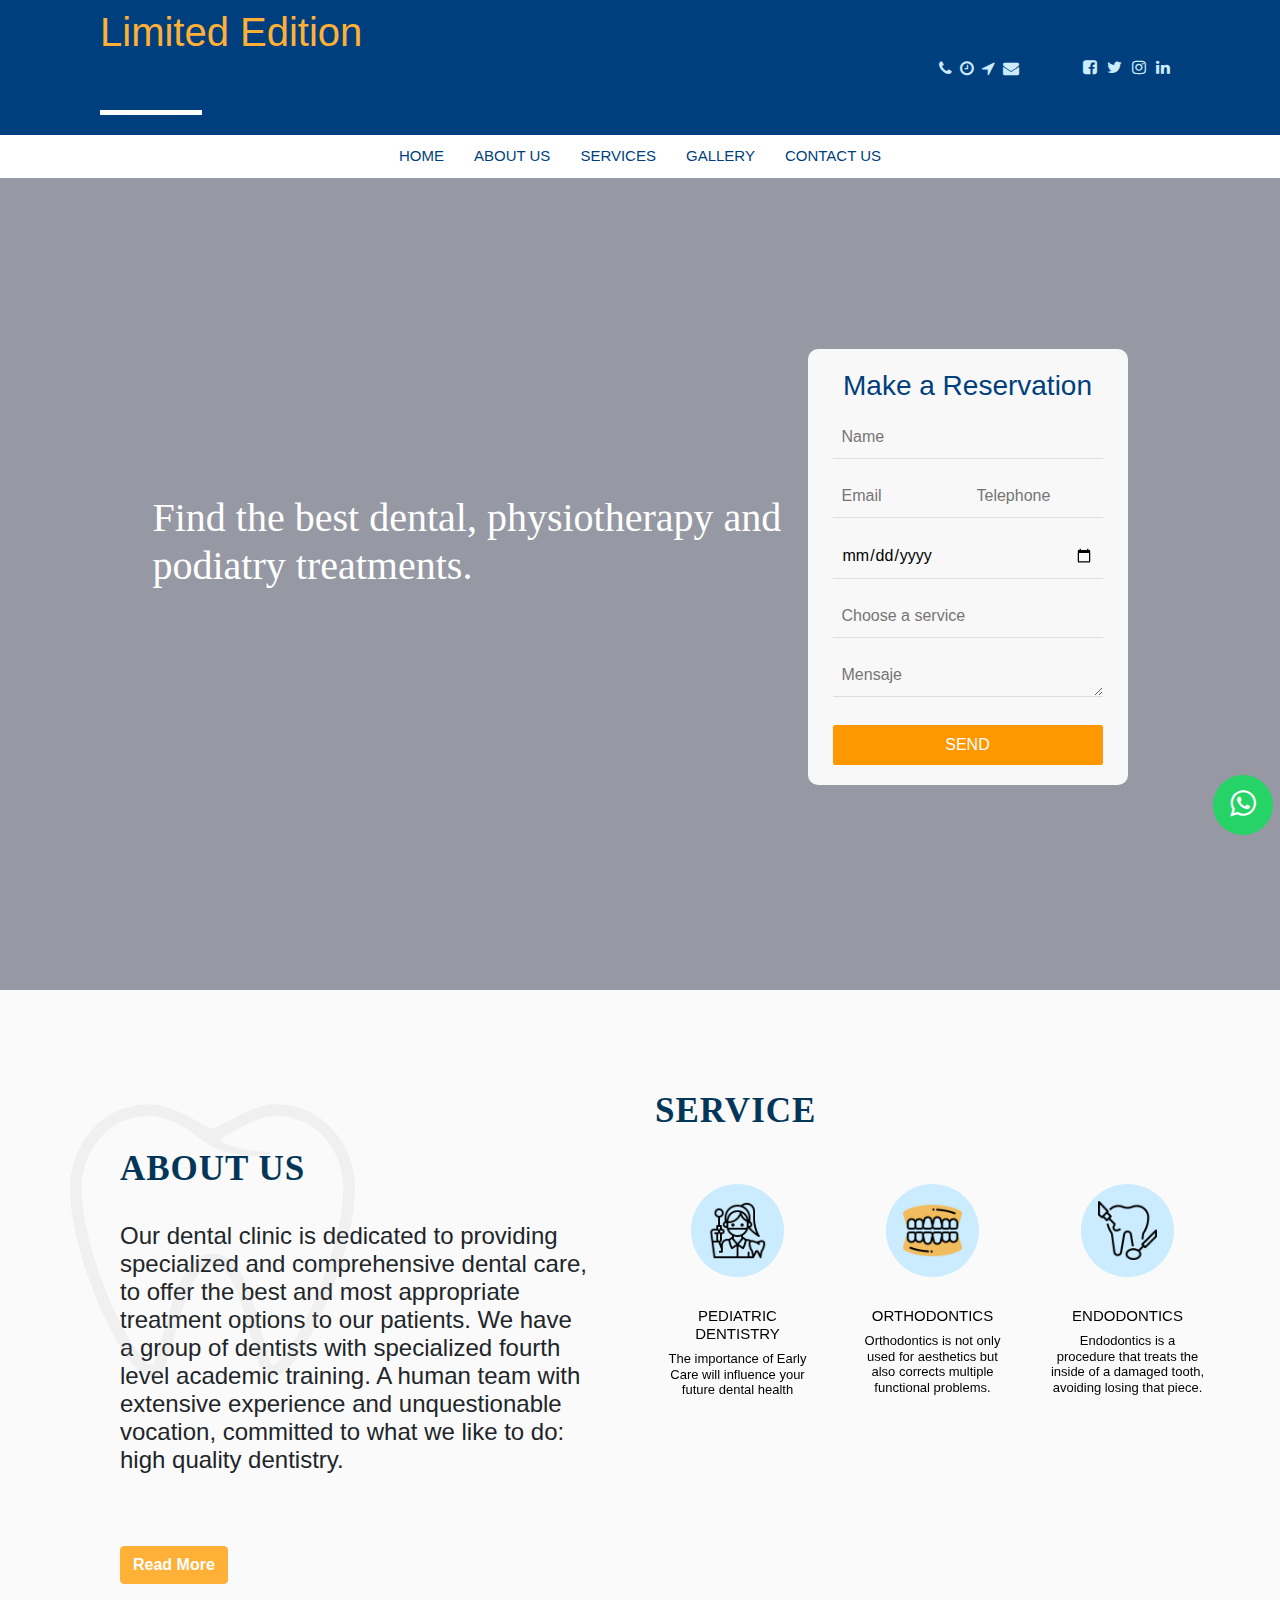
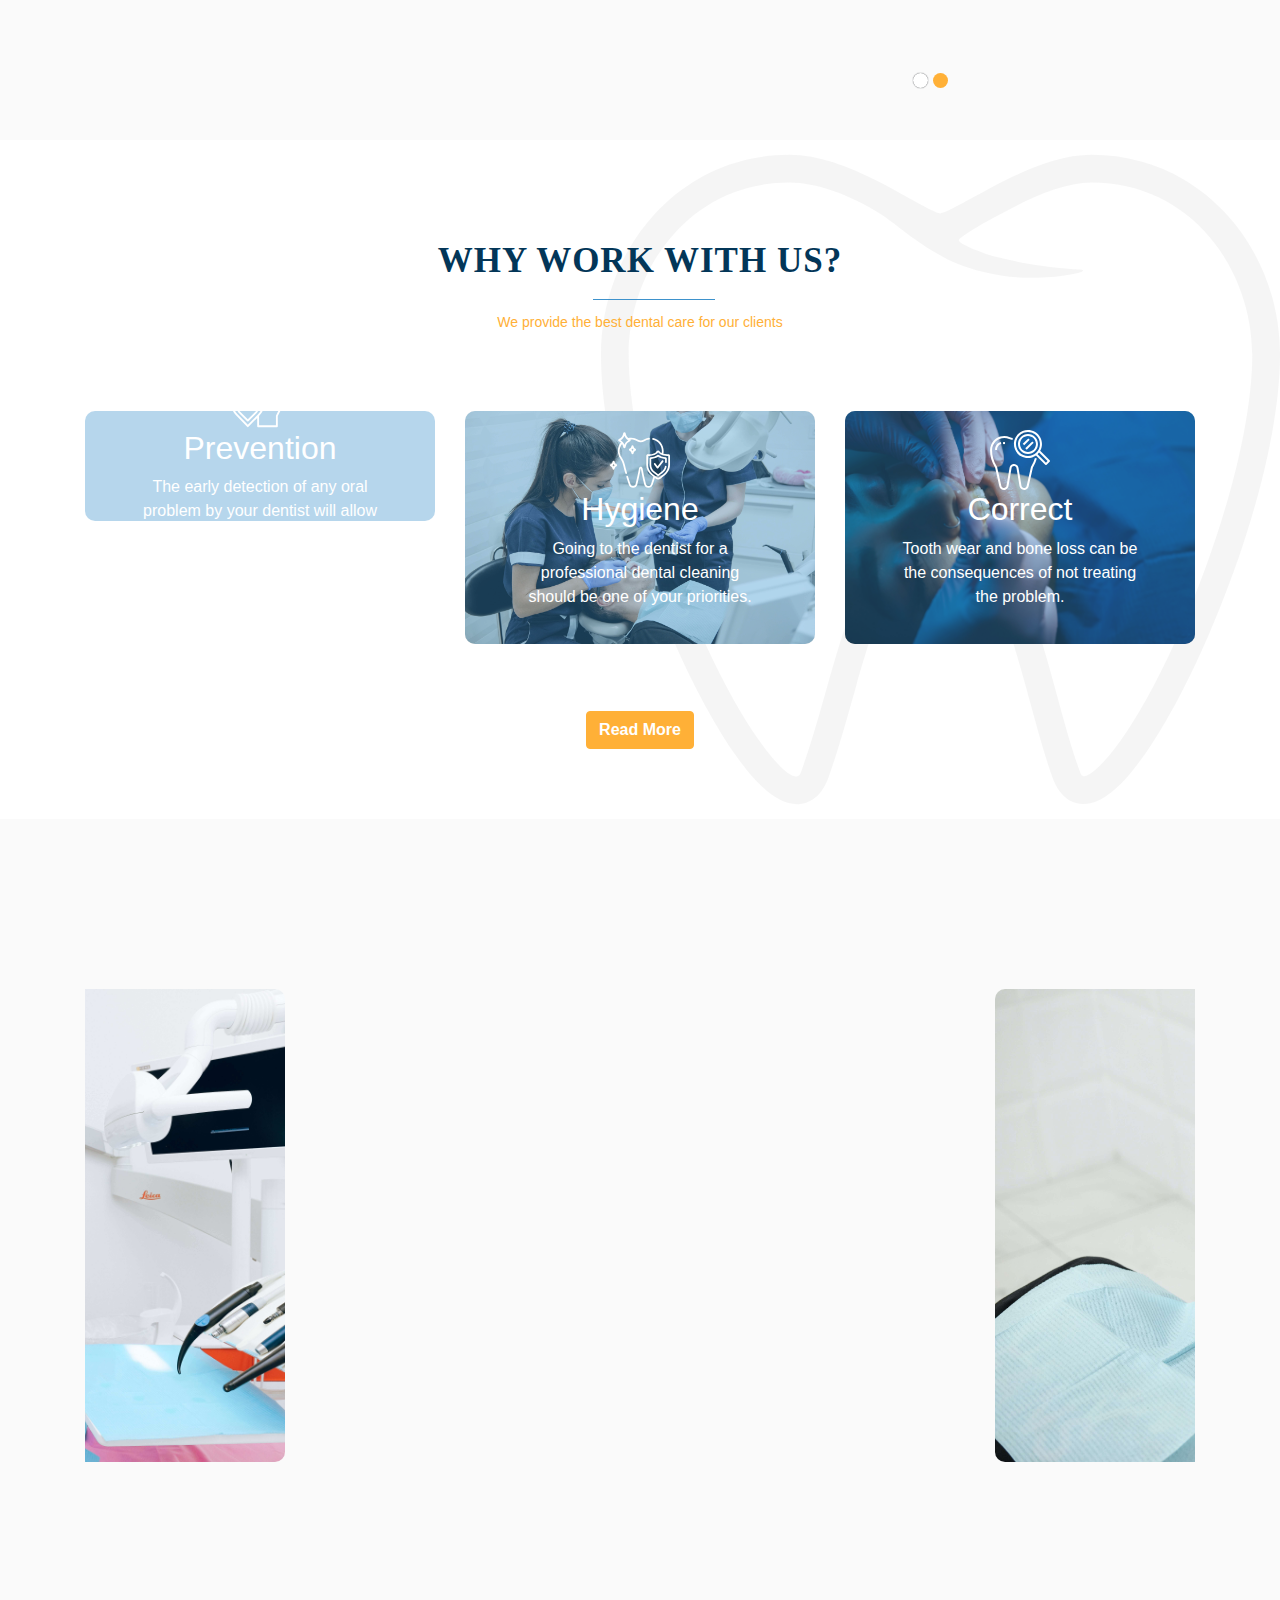
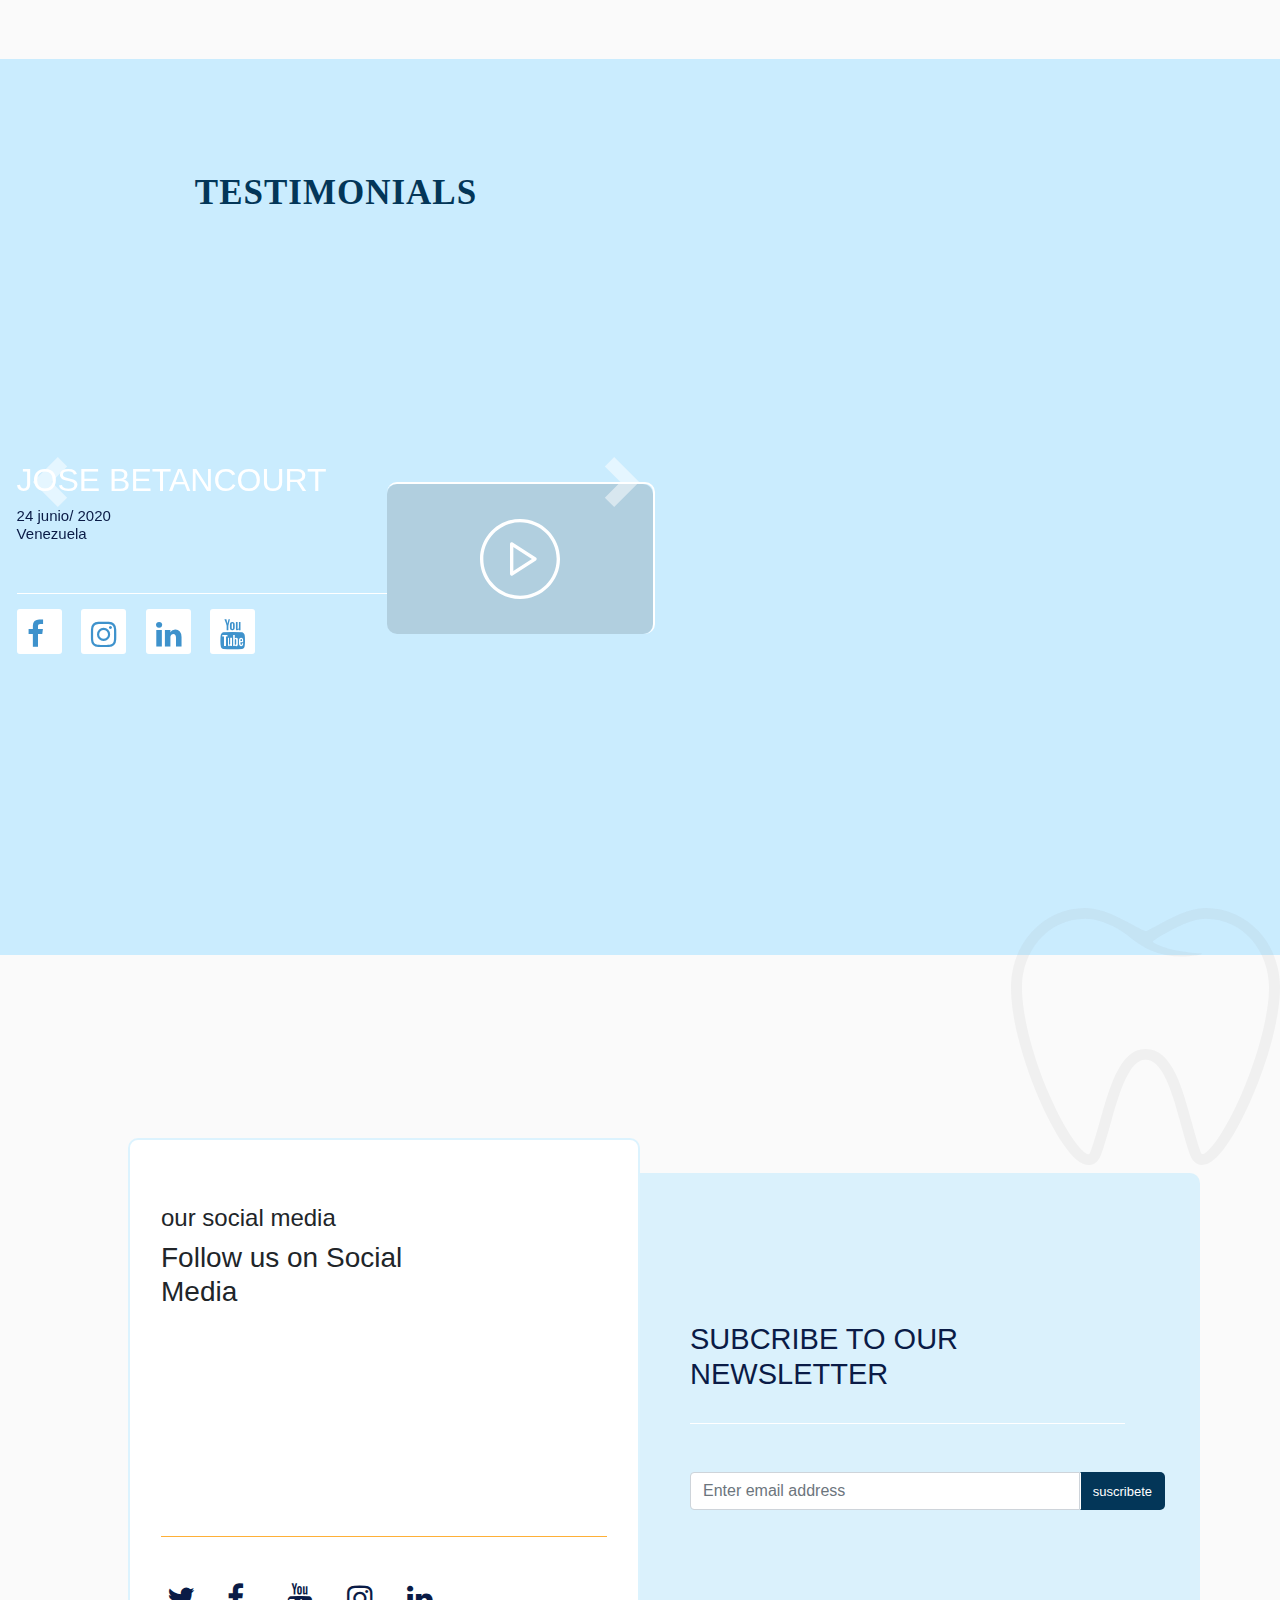
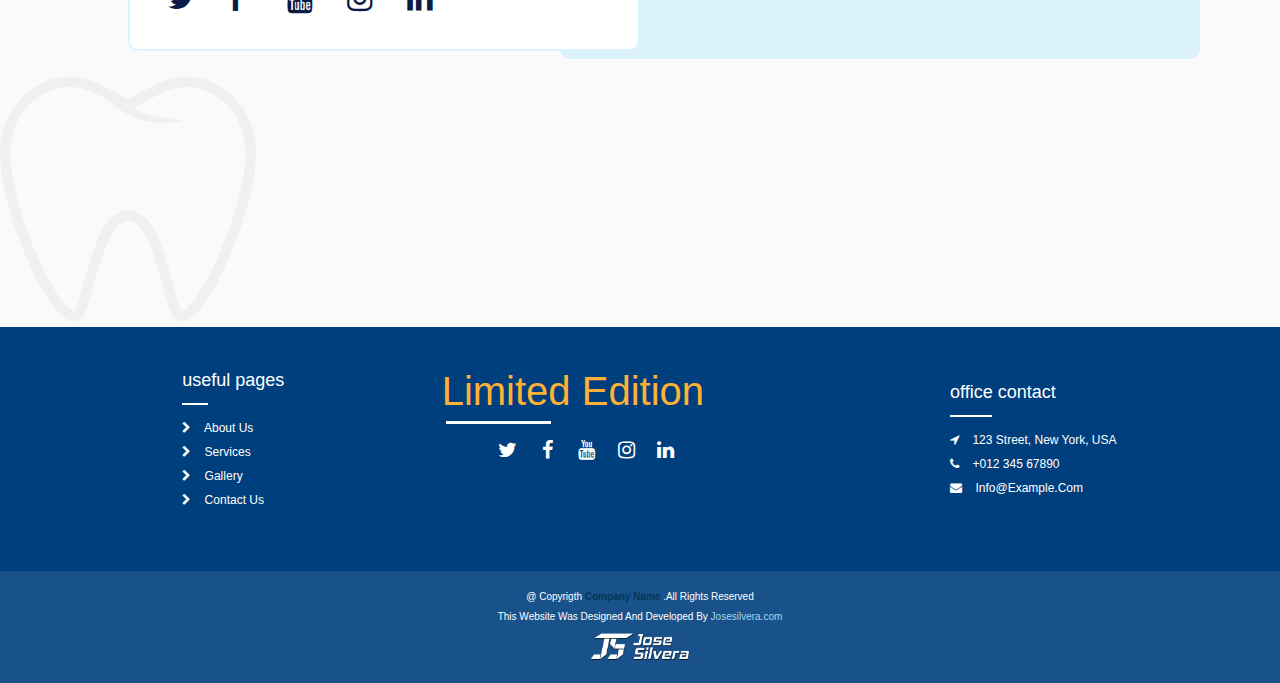
==== commit 43524b6e: "new change in video" ====
--- a/index.html
+++ b/index.html
@@ -39,20 +39,16 @@
                             <div class="hour">
                               <div class="phone">
                                 <h6 class="btn btn--hover-icon">
-                                  <i class="fa fa-phone"></i>
-                                  <span>+1 234 456 78910</span>
+                                  <i class="fa fa-phone" data-toggle="tooltip" data-placement="top" title="+1 234 456 78910"></i>
                                 </h6>
                                 <h6 class="text-orange btn btn--hover-icon">
-                                  <i class="fa fa-clock-o"></i>
-                                  <span class="text-white"> Mon - Sat 8:00 - 17:30, Sanday - CLOSED</span>
+                                  <i class="fa fa-clock-o" title="Mon - Sat 8:00 - 17:30, Sanday - CLOSED"></i>
                                 </h6>
                                 <h6 class="text-orange btn btn--hover-icon">
-                                  <i class="fa fa-location-arrow"></i>
-                                    <span class="text-white"> 123 Street, New York, USA</span>
+                                  <i class="fa fa-location-arrow" title=" 123 Street, New York, USA"></i>
                                 </h6>
                                 <h6 class="text-orange btn btn--hover-icon">
-                                  <i class="fa fa-envelope"></i>
-                                  <span class="text-white"> info@example.com</span>
+                                  <i class="fa fa-envelope" title="info@example.com"></i>
                                 </h6>
                               </div>
                                 
--- a/assets/css/main.css
+++ b/assets/css/main.css
@@ -295,6 +295,7 @@
 width: 100%;
 background: center;
 border-radius: 10px;
+height: 100%;
 }
 .formulario {
 padding: 20px 25px;
@@ -696,11 +697,25 @@
     background: #0000001f;
 }
 .modal-content {
-    margin-top: 11pc;
+    margin-top: 6pc;
     height: 65vh;
+     background-color:transparent!important; 
+    border: none!important;
 }
 .modal-body {
     height: 60vh;
+}
+.modal-content {
+    position: relative;
+    display: -ms-flexbox;
+    display: flex;
+    -ms-flex-direction: column;
+    flex-direction: column;
+    width: 100%;
+    pointer-events: auto;
+   
+    border-radius: 0.3rem;
+    outline: 0;
 }
 .modal-body  img{
     width: 100%;
